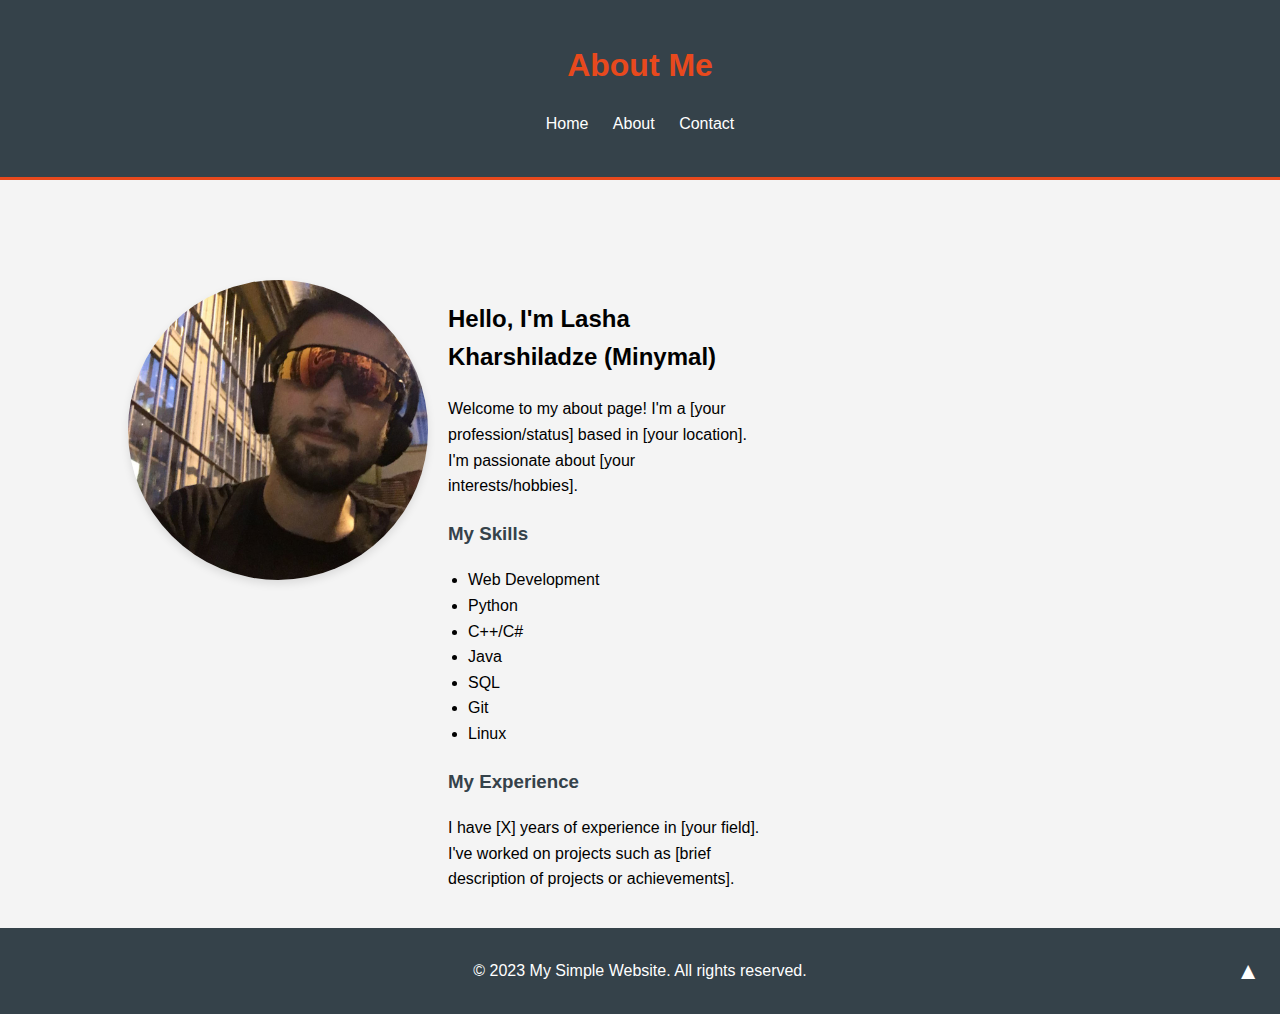
==== about.html @ 14a312f1 "update 0.1" ====
<!DOCTYPE html>
<html lang="en">
<head>
    <meta charset="UTF-8">
    <meta name="viewport" content="width=device-width, initial-scale=1.0">
    <title>About Me - My Simple Website</title>
    <link rel="stylesheet" href="style.css">
    <script src="java.js"></script>
</head>
<body>
    <header>
        <div class="container">
            <h1>About Me</h1>
            <nav>
                <a href="index.html">Home</a>
                <a href="about.html">About</a>
                <a href="contact.html">Contact</a>
            </nav>
        </div>
    </header>
    <main>
        <div class="container">
            <div class="content-wrapper">
                <div class="image-container">
                    <img src="pictures/me.jpg" alt="Profile Picture" class="profile-image">
                </div>
                <div class="text-content">
                    <h2>Hello, I'm Lasha Kharshiladze (Minymal)</h2>
                    <p>Welcome to my about page! I'm a [your profession/status] based in [your location]. I'm passionate about [your interests/hobbies].</p>
                    <h3>My Skills</h3>
                    <ul>
                        <li>Web Development</li>
                        <li>Python</li>
                        <li>C++/C#</li>
                        <li>Java</li>
                        <li>SQL</li>
                        <li>Git</li>
                        <li>Linux</li>
                        
                    </ul>
                    <h3>My Experience</h3>
                    <p>I have [X] years of experience in [your field]. I've worked on projects such as [brief description of projects or achievements].</p>
                </div>
                 <div class="video-container">
                    <iframe width="893" height="502" src="https://www.youtube.com/embed/1Hyxdg1ZYho" title="Google Cloud Beginner Tutorial (2024) - Host &amp; Setup A Free Website" frameborder="0" allow="accelerometer; autoplay; clipboard-write; encrypted-media; gyroscope; picture-in-picture; web-share" referrerpolicy="strict-origin-when-cross-origin" allowfullscreen>
                        
                    </iframe>
    </div>
            </div>
        </div>
    </main>

    
    <footer>
        <div class="container">
            <p>&copy; 2023 My Simple Website. All rights reserved.</p>
            <a href="#" id="scroll-to-top" title="Scroll to top">&#9650;</a>
        </div>
    </footer>
</body>
</html>
---- style.css ----
body {
    font-family: Arial, sans-serif;
    line-height: 1.6;
    margin: 0;
    padding: 0;
    background-color: #f4f4f4;
    display: flex;
    flex-direction: column;
    min-height: 100vh;
}

.container {
    width: 80%;
    margin: auto;
    overflow: hidden;
    padding: 20px;
}


header {
    background-color: #35424a;
    color: #e8491d;
    padding: 20px 0;
    border-bottom: 3px solid #e8491d; /* This adds the orange line */
}

header h1 {
    margin: 0;
    text-align: center;
}

nav {
    text-align: center;
    margin-top: 20px;
}

nav a {
    color: #ffffff;
    text-decoration: none;
    padding: 10px;
}

main {
    flex: 1;
    padding-top: 20px;
    margin-top: 60px;
}

.content-wrapper {
    display: flex;
    align-items: flex-start;
    gap: 20px;
}

.image-container {
    flex-shrink: 0;
}

.left-image {
    max-width: 100%;
    height: auto;
    border-radius: 8px;
    box-shadow: 0 4px 8px rgba(0, 0, 0, 0.1);
}

.text-content {
    flex-grow: 1;
}

.profile-image {
    width: 300px;
    height: 300px;
    object-fit: cover;
    border-radius: 50%;
    box-shadow: 0 4px 8px rgba(0, 0, 0, 0.1);
}

h3 {
    color: #35424a;
    margin-top: 20px;
}

ul {
    padding-left: 20px;
}

.contact-wrapper {
    display: flex;
    gap: 40px;
}

.contact-info, .contact-form {
    flex: 1;
}

.contact-list {
    list-style-type: none;
    padding: 0;
}

.contact-list li {
    margin-bottom: 10px;
}

.form-group {
    margin-bottom: 20px;
}

label {
    display: block;
    margin-bottom: 5px;
}

input[type="text"],
input[type="email"],
textarea {
    width: 100%;
    padding: 8px;
    border: 1px solid #ddd;
    border-radius: 4px;
}

textarea {
    height: 100px;
}

.submit-btn {
    background-color: #35424a;
    color: #ffffff;
    border: none;
    padding: 10px 20px;
    border-radius: 4px;
    cursor: pointer;
}

.submit-btn:hover {
    background-color: #2c3840;
}

@media (max-width: 768px) {
    .content-wrapper {
        flex-direction: column;
    }
    
    .image-container {
        margin-bottom: 20px;
        text-align: center;
    }

    .profile-image {
        width: 200px;
        height: 200px;
    }

    .contact-wrapper {
        flex-direction: column;
    }
}

/* New styles for footer */
footer {
    background-color: #35424a;
    color: #ffffff;
    padding: 10px 0;
    position: relative;
}

footer .container {
    text-align: center;
}

#scroll-to-top {
    position: absolute;
    right: 20px;
    top: 50%;
    transform: translateY(-50%);
    color: #ffffff;
    text-decoration: none;
    font-size: 24px;
    line-height: 1;
    transition: transform 0.3s ease;
}

#scroll-to-top:hover {
    transform: translateY(-50%) translateY(-5px);
}

footer p {
    margin: 0;
}

footer nav a {
    color: #ffffff;
    text-decoration: none;
    margin-left: 15px;
}

footer nav a:hover {
    text-decoration: underline;
}

/* Ensure the footer stays at the bottom */
html, body {
    height: 100%;
    margin: 0;
}

.video-container {
    position: relative;
    width: 100%;
    padding-bottom: 56.25%; /* 16:9 aspect ratio */
    margin-top: 20px;
}

.video-container iframe {
    position: absolute;
    top: 0;
    left: 0;
    width: 100%;
    height: 100%;
    border: none;
}
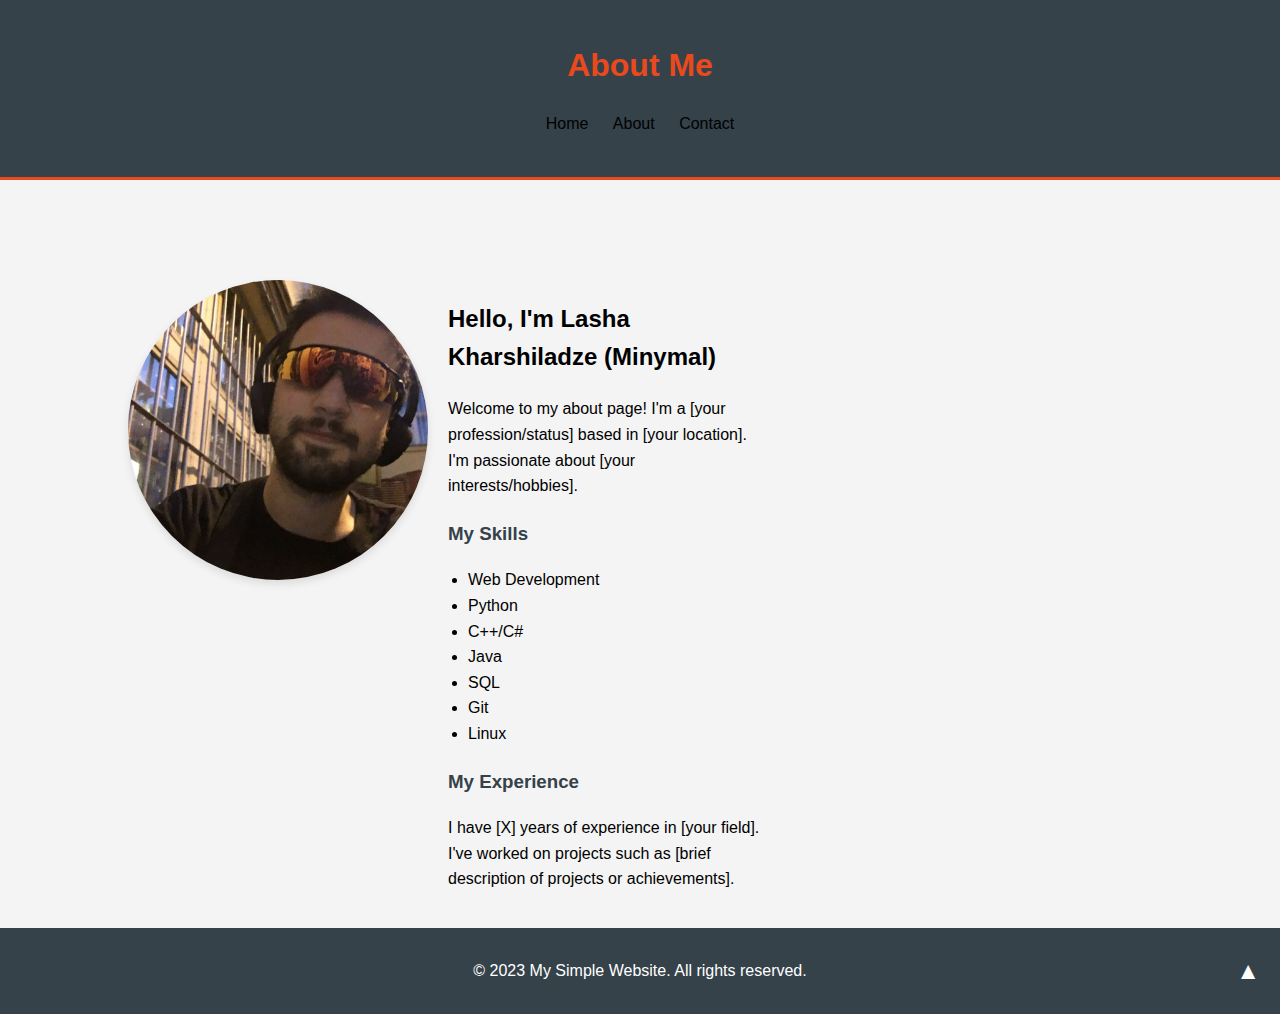
==== commit d96c1816: "v0.2" ====
--- a/about.html
+++ b/about.html
@@ -6,15 +6,16 @@
     <title>About Me - My Simple Website</title>
     <link rel="stylesheet" href="style.css">
     <script src="java.js"></script>
+    <script src="js/nav.js" defer></script>
 </head>
 <body>
     <header>
         <div class="container">
             <h1>About Me</h1>
             <nav>
-                <a href="index.html">Home</a>
-                <a href="about.html">About</a>
-                <a href="contact.html">Contact</a>
+                <a href="index.html" class="nav-link">Home</a>
+                <a href="about.html" class="nav-link">About</a>
+                <a href="contact.html" class="nav-link">Contact</a>
             </nav>
         </div>
     </header>
--- a/style.css
+++ b/style.css
@@ -219,4 +219,15 @@
     width: 100%;
     height: 100%;
     border: none;
+}
+
+.nav-link {
+    color: #000; /* default color */
+    transition: color 0.3s ease;
+    text-decoration: none;
+    padding: 5px 10px;
+}
+
+.nav-link:hover {
+    color: #e8491d; /* change this to your preferred hover color */
 }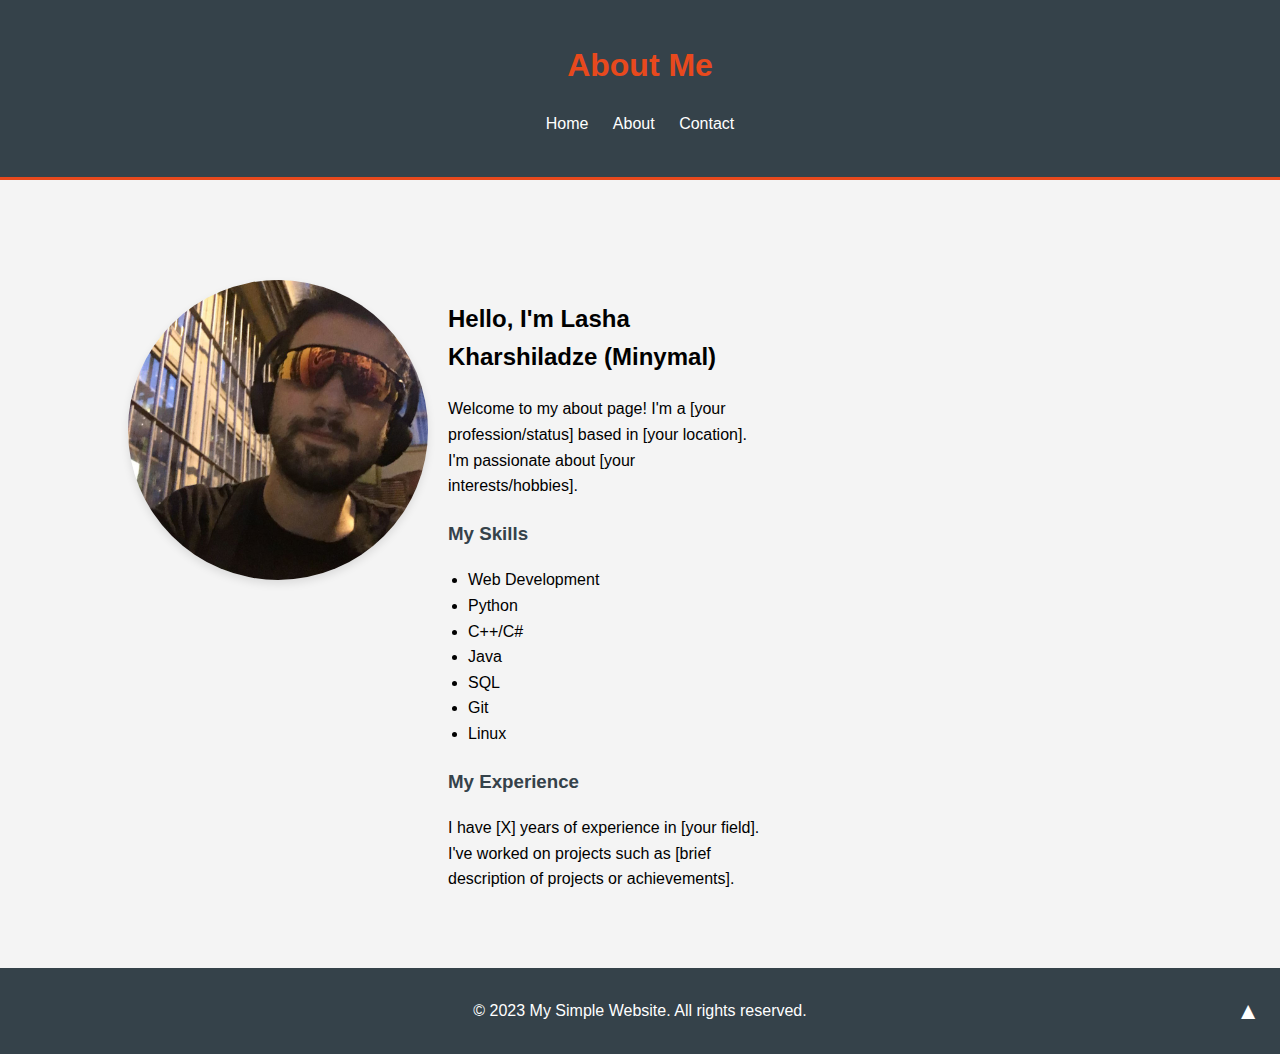
==== commit d36d2dfd: "v0.2" ====
--- a/about.html
+++ b/about.html
@@ -5,7 +5,7 @@
     <meta name="viewport" content="width=device-width, initial-scale=1.0">
     <title>About Me - My Simple Website</title>
     <link rel="stylesheet" href="style.css">
-    <script src="java.js"></script>
+    <script src="script.js"></script>
     <script src="js/nav.js" defer></script>
 </head>
 <body>
@@ -13,7 +13,7 @@
         <div class="container">
             <h1>About Me</h1>
             <nav>
-                <a href="index.html" class="nav-link">Home</a>
+                <a href="/" class="nav-link">Home</a>
                 <a href="about.html" class="nav-link">About</a>
                 <a href="contact.html" class="nav-link">Contact</a>
             </nav>
@@ -51,7 +51,33 @@
         </div>
     </main>
 
-    
+    <div class="container">
+        <div class="slideshow-box">
+            <div class="slideshow-container">
+                <div class="slides fade">
+                    <img src="/pictures/slide-first.jpg" alt="Slide 1">
+                </div>
+                <div class="slides fade">
+                    <img src="pictures/slide2.jpg" alt="Slide 2">
+                </div>
+                <div class="slides fade">
+                    <img src="pictures/slide3.jpg" alt="Slide 3">
+                </div>
+                
+                <!-- Navigation arrows -->
+                <a class="prev" onclick="changeSlide(-1)">&#10094;</a>
+                <a class="next" onclick="changeSlide(1)">&#10095;</a>
+                
+                <!-- Navigation dots -->
+                <div class="dots-container">
+                    <span class="dot" onclick="currentSlide(1)"></span>
+                    <span class="dot" onclick="currentSlide(2)"></span>
+                    <span class="dot" onclick="currentSlide(3)"></span>
+                </div>
+            </div>
+        </div>
+    </div>
+
     <footer>
         <div class="container">
             <p>&copy; 2023 My Simple Website. All rights reserved.</p>
--- a/style.css
+++ b/style.css
@@ -222,7 +222,6 @@
 }
 
 .nav-link {
-    color: #000; /* default color */
     transition: color 0.3s ease;
     text-decoration: none;
     padding: 5px 10px;
@@ -230,4 +229,32 @@
 
 .nav-link:hover {
     color: #e8491d; /* change this to your preferred hover color */
+}
+
+.slideshow-box {
+    max-width: 800px;
+    margin: 2rem auto;
+    padding: 20px;
+    background: #fff;
+    border-radius: 8px;
+    box-shadow: 0 2px 10px rgba(0, 0, 0, 0.1);
+    overflow: hidden;  /* Add this to prevent content from spilling out */
+}
+
+.slideshow-container {
+    margin: 0 auto;
+    position: relative;
+    width: 100%;  /* Add this to ensure proper sizing */
+}
+
+/* Adjust the slides to fit within the container */
+.slides {
+    width: 100%;
+}
+
+.slides img {
+    width: 100%;
+    height: auto;
+    max-height: 500px;  /* Add this to control maximum height */
+    object-fit: contain;  /* Add this to maintain aspect ratio */
 }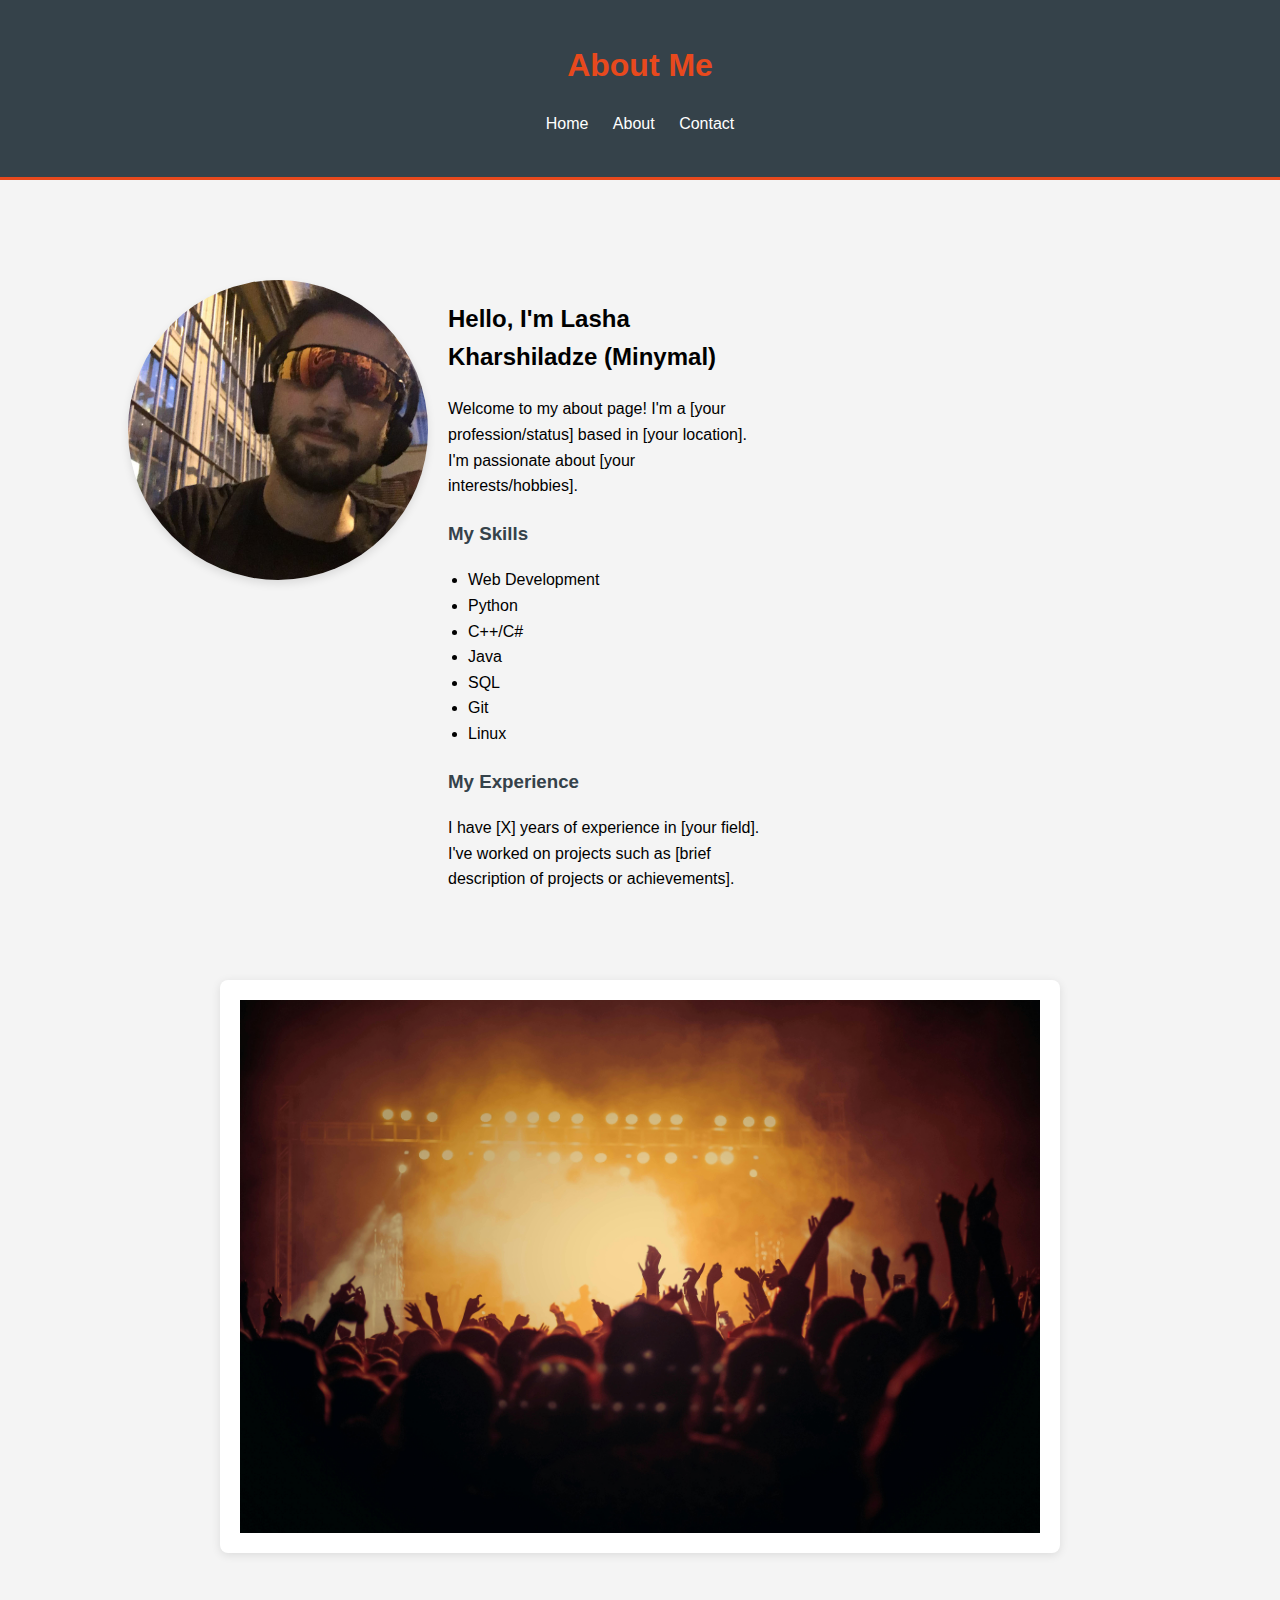
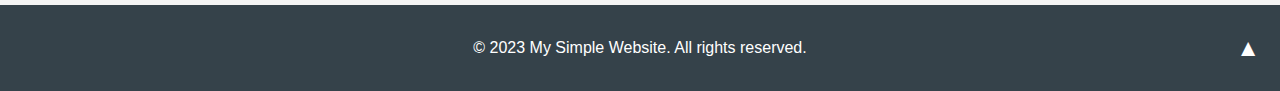
==== commit 88c533e5: "v0.3" ====
--- a/about.html
+++ b/about.html
@@ -3,7 +3,7 @@
 <head>
     <meta charset="UTF-8">
     <meta name="viewport" content="width=device-width, initial-scale=1.0">
-    <title>About Me - My Simple Website</title>
+    <title>Minymal Work</title>
     <link rel="stylesheet" href="style.css">
     <script src="script.js"></script>
     <script src="js/nav.js" defer></script>
@@ -14,8 +14,8 @@
             <h1>About Me</h1>
             <nav>
                 <a href="/" class="nav-link">Home</a>
-                <a href="about.html" class="nav-link">About</a>
-                <a href="contact.html" class="nav-link">Contact</a>
+                <a href="/about" class="nav-link">About</a>
+                <a href="/contact" class="nav-link">Contact</a>
             </nav>
         </div>
     </header>
@@ -49,34 +49,34 @@
     </div>
             </div>
         </div>
-    </main>
-
+        
     <div class="container">
         <div class="slideshow-box">
             <div class="slideshow-container">
                 <div class="slides fade">
                     <img src="/pictures/slide-first.jpg" alt="Slide 1">
+                    <div class="alt-text">Slide 1</div>
                 </div>
                 <div class="slides fade">
-                    <img src="pictures/slide2.jpg" alt="Slide 2">
+                    <img src="pictures/slide-second.jpg" alt="Slide 2">
+                    <div class="alt-text">Slide 2</div>
                 </div>
                 <div class="slides fade">
-                    <img src="pictures/slide3.jpg" alt="Slide 3">
+                    <img src="pictures/slide-third.jpg" alt="Slide 3">
+                    <div class="alt-text">Slide 3</div>
                 </div>
                 
-                <!-- Navigation arrows -->
-                <a class="prev" onclick="changeSlide(-1)">&#10094;</a>
-                <a class="next" onclick="changeSlide(1)">&#10095;</a>
-                
-                <!-- Navigation dots -->
                 <div class="dots-container">
-                    <span class="dot" onclick="currentSlide(1)"></span>
-                    <span class="dot" onclick="currentSlide(2)"></span>
-                    <span class="dot" onclick="currentSlide(3)"></span>
+                    <span class="dot"></span>
+                    <span class="dot"></span>
+                    <span class="dot"></span>
                 </div>
+            </div>
             </div>
         </div>
     </div>
+    </main>
+
 
     <footer>
         <div class="container">
--- a/style.css
+++ b/style.css
@@ -240,7 +240,6 @@
     box-shadow: 0 2px 10px rgba(0, 0, 0, 0.1);
     overflow: hidden;  /* Add this to prevent content from spilling out */
 }
-
 .slideshow-container {
     margin: 0 auto;
     position: relative;
@@ -249,12 +248,46 @@
 
 /* Adjust the slides to fit within the container */
 .slides {
+    display: none;
+    position: relative;
     width: 100%;
 }
 
 .slides img {
     width: 100%;
     height: auto;
-    max-height: 500px;  /* Add this to control maximum height */
-    object-fit: contain;  /* Add this to maintain aspect ratio */
+    display: block; /* Changed from none to block */
+}
+
+.alt-text {
+    display: none;
+    position: absolute;
+    top: 50%;
+    left: 50%;
+    transform: translate(-50%, -50%);
+    font-size: 24px;
+    color: #333;
+    background: rgba(255, 255, 255, 0.9);
+    padding: 20px;
+    border-radius: 5px;
+    text-align: center;
+    width: 80%; /* Add this to control text width */
+    max-width: 300px; /* Add this to limit text width */
+}
+
+/* Adjust the fade animation to be smoother */
+.fade {
+    animation-name: fade;
+    animation-duration: 1s;
+    animation-fill-mode: both;
+}
+
+@keyframes fade {
+    from {opacity: 0.4} 
+    to {opacity: 1}
+}
+
+/* Show the active slide */
+.slides.active img {
+    display: block;
 }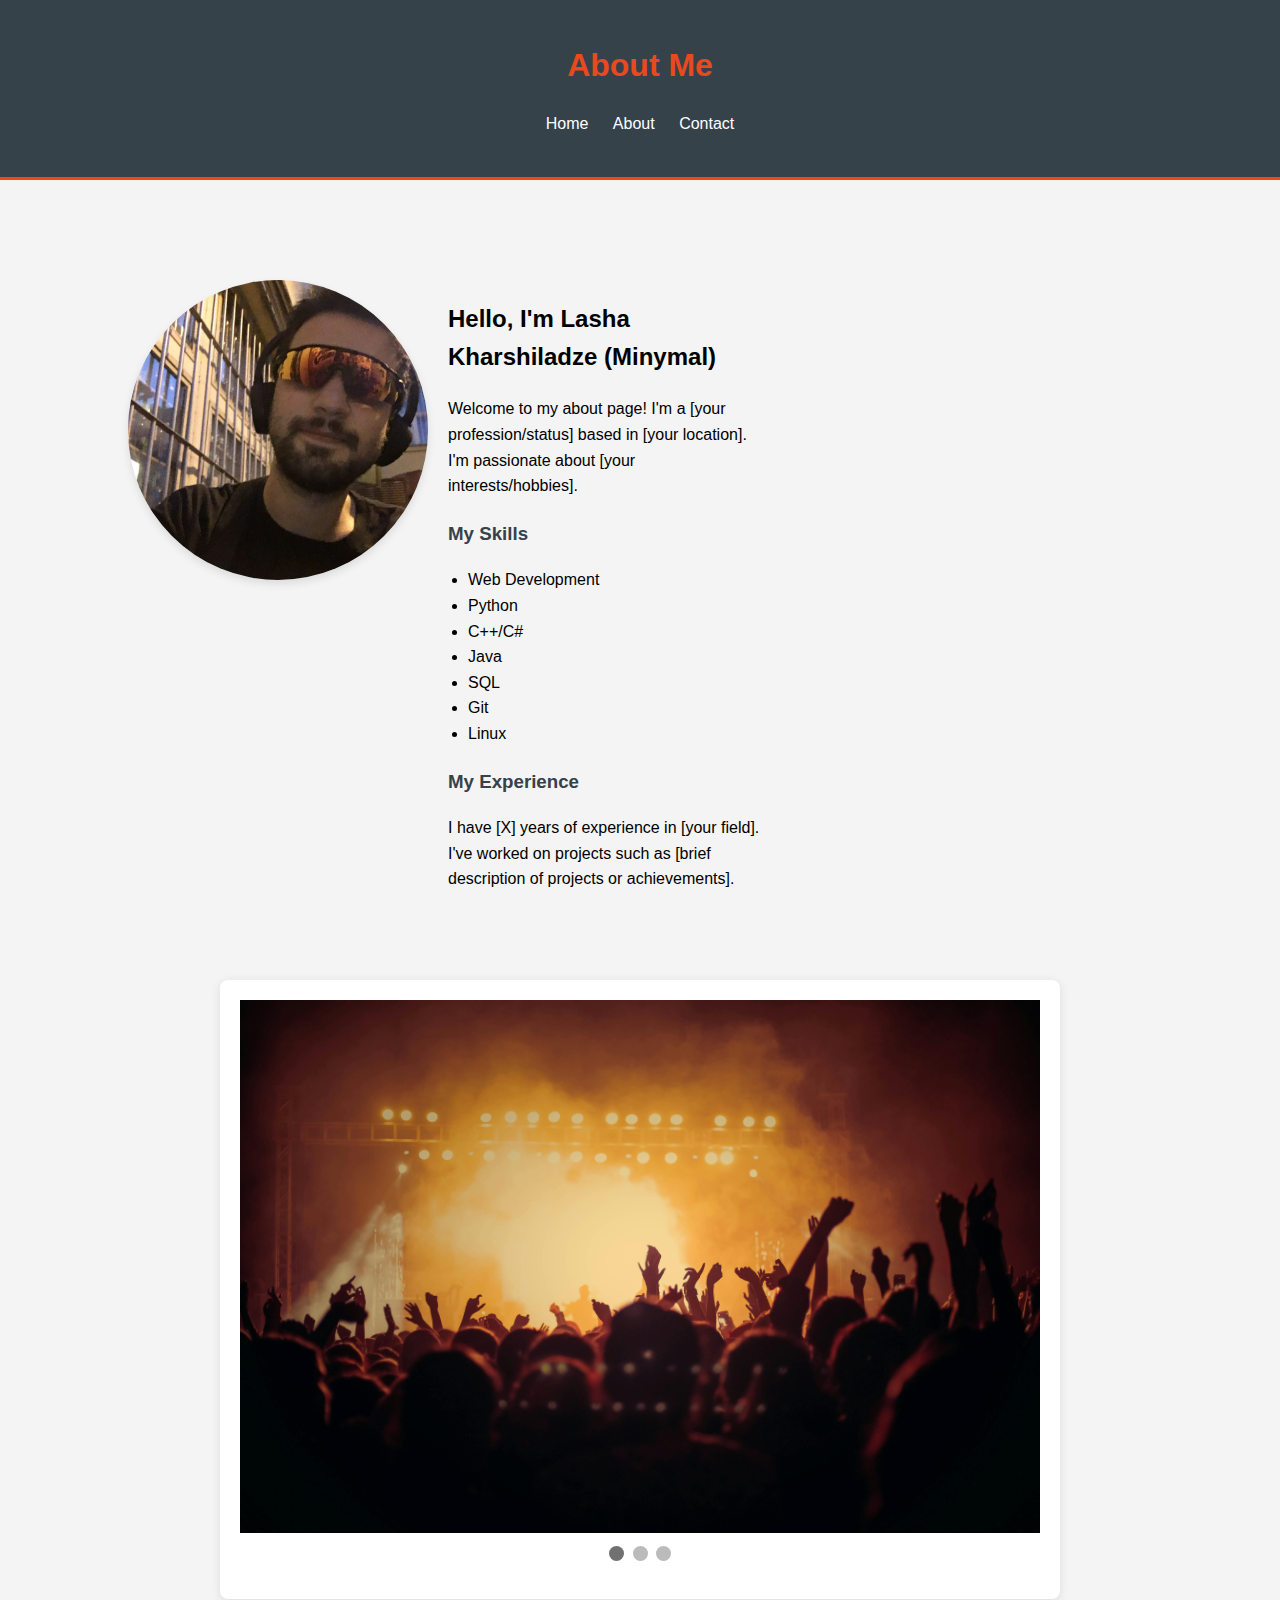
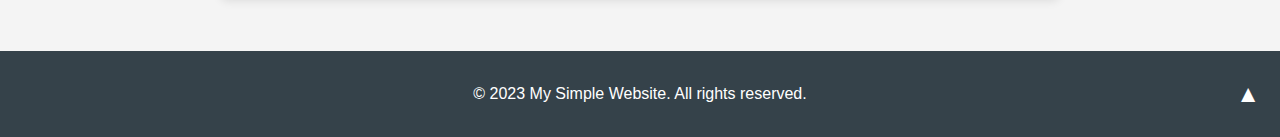
==== commit d2907d62: "v0.31" ====
--- a/about.html
+++ b/about.html
@@ -55,15 +55,15 @@
             <div class="slideshow-container">
                 <div class="slides fade">
                     <img src="/pictures/slide-first.jpg" alt="Slide 1">
-                    <div class="alt-text">Slide 1</div>
+                    <div class="alt-text" style="display: none;">Slide 1</div>
                 </div>
                 <div class="slides fade">
                     <img src="pictures/slide-second.jpg" alt="Slide 2">
-                    <div class="alt-text">Slide 2</div>
+                    <div class="alt-text" style="display: none;">Slide 2</div>
                 </div>
                 <div class="slides fade">
                     <img src="pictures/slide-third.jpg" alt="Slide 3">
-                    <div class="alt-text">Slide 3</div>
+                    <div class="alt-text" style="display: none;">Slide 3</div>
                 </div>
                 
                 <div class="dots-container">
--- a/style.css
+++ b/style.css
@@ -241,53 +241,53 @@
     overflow: hidden;  /* Add this to prevent content from spilling out */
 }
 .slideshow-container {
-    margin: 0 auto;
+    max-width: 800px;
     position: relative;
-    width: 100%;  /* Add this to ensure proper sizing */
-}
-
-/* Adjust the slides to fit within the container */
+    margin: auto;
+}
+
 .slides {
-    display: none;
-    position: relative;
+    display: none;  /* Hide all slides by default */
     width: 100%;
 }
 
 .slides img {
     width: 100%;
     height: auto;
-    display: block; /* Changed from none to block */
+    display: block;  /* Prevent image spacing issues */
 }
 
 .alt-text {
-    display: none;
-    position: absolute;
-    top: 50%;
-    left: 50%;
-    transform: translate(-50%, -50%);
-    font-size: 24px;
-    color: #333;
-    background: rgba(255, 255, 255, 0.9);
-    padding: 20px;
-    border-radius: 5px;
-    text-align: center;
-    width: 80%; /* Add this to control text width */
-    max-width: 300px; /* Add this to limit text width */
-}
-
-/* Adjust the fade animation to be smoother */
+    display: none;  /* Hide all alt text */
+}
+
+/* Dots styling */
+.dots-container {
+    text-align: center;
+    padding: 10px;
+}
+
+.dot {
+    cursor: pointer;
+    height: 15px;
+    width: 15px;
+    margin: 0 2px;
+    background-color: #bbb;
+    border-radius: 50%;
+    display: inline-block;
+}
+
+.dot.active {
+    background-color: #717171;
+}
+
+/* Fading animation */
 .fade {
     animation-name: fade;
-    animation-duration: 1s;
-    animation-fill-mode: both;
+    animation-duration: 1.5s;
 }
 
 @keyframes fade {
-    from {opacity: 0.4} 
+    from {opacity: .4} 
     to {opacity: 1}
-}
-
-/* Show the active slide */
-.slides.active img {
-    display: block;
 }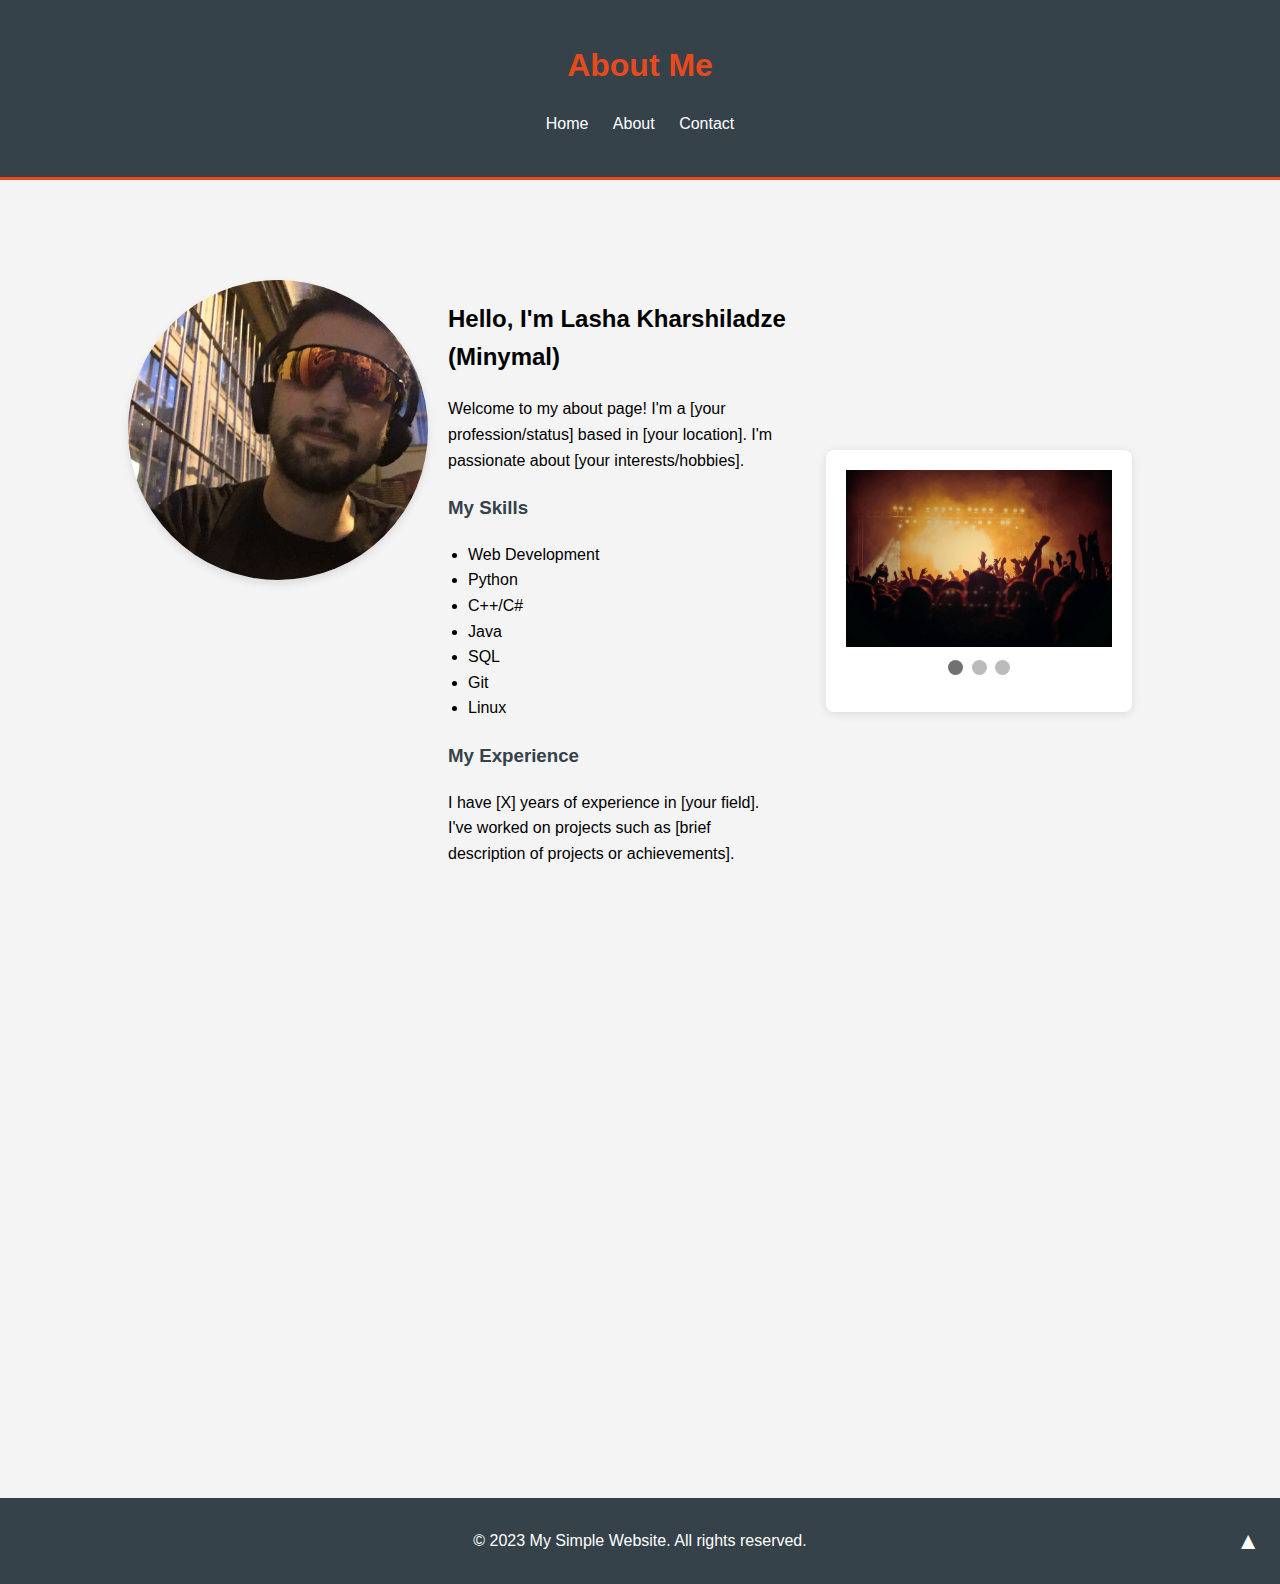
==== commit 9fccfdcb: "v0.32" ====
--- a/about.html
+++ b/about.html
@@ -42,39 +42,39 @@
                     <h3>My Experience</h3>
                     <p>I have [X] years of experience in [your field]. I've worked on projects such as [brief description of projects or achievements].</p>
                 </div>
+
+                <div class="container">
+                    <div class="slideshow-box">
+                        <div class="slideshow-container">
+                            <div class="slides fade">
+                                <img src="/pictures/slide-first.jpg" alt="Slide 1">
+                                <div class="alt-text" style="display: none;">Slide 1</div>
+                            </div>
+                            <div class="slides fade">
+                                <img src="pictures/slide-second.jpg" alt="Slide 2">
+                                <div class="alt-text" style="display: none;">Slide 2</div>
+                            </div>
+                            <div class="slides fade">
+                                <img src="pictures/slide-third.jpg" alt="Slide 3">
+                                <div class="alt-text" style="display: none;">Slide 3</div>
+                            </div>
+                            
+                            <div class="dots-container">
+                                <span class="dot"></span>
+                                <span class="dot"></span>
+                                <span class="dot"></span>
+                            </div>
+                        </div>
+                        </div>
+                    </div>
+                </div>
                  <div class="video-container">
                     <iframe width="893" height="502" src="https://www.youtube.com/embed/1Hyxdg1ZYho" title="Google Cloud Beginner Tutorial (2024) - Host &amp; Setup A Free Website" frameborder="0" allow="accelerometer; autoplay; clipboard-write; encrypted-media; gyroscope; picture-in-picture; web-share" referrerpolicy="strict-origin-when-cross-origin" allowfullscreen>
-                        
                     </iframe>
-    </div>
+                </div>
             </div>
         </div>
         
-    <div class="container">
-        <div class="slideshow-box">
-            <div class="slideshow-container">
-                <div class="slides fade">
-                    <img src="/pictures/slide-first.jpg" alt="Slide 1">
-                    <div class="alt-text" style="display: none;">Slide 1</div>
-                </div>
-                <div class="slides fade">
-                    <img src="pictures/slide-second.jpg" alt="Slide 2">
-                    <div class="alt-text" style="display: none;">Slide 2</div>
-                </div>
-                <div class="slides fade">
-                    <img src="pictures/slide-third.jpg" alt="Slide 3">
-                    <div class="alt-text" style="display: none;">Slide 3</div>
-                </div>
-                
-                <div class="dots-container">
-                    <span class="dot"></span>
-                    <span class="dot"></span>
-                    <span class="dot"></span>
-                </div>
-            </div>
-            </div>
-        </div>
-    </div>
     </main>
 
 
@@ -84,6 +84,7 @@
             <a href="#" id="scroll-to-top" title="Scroll to top">&#9650;</a>
         </div>
     </footer>
+
 </body>
 </html>
 
